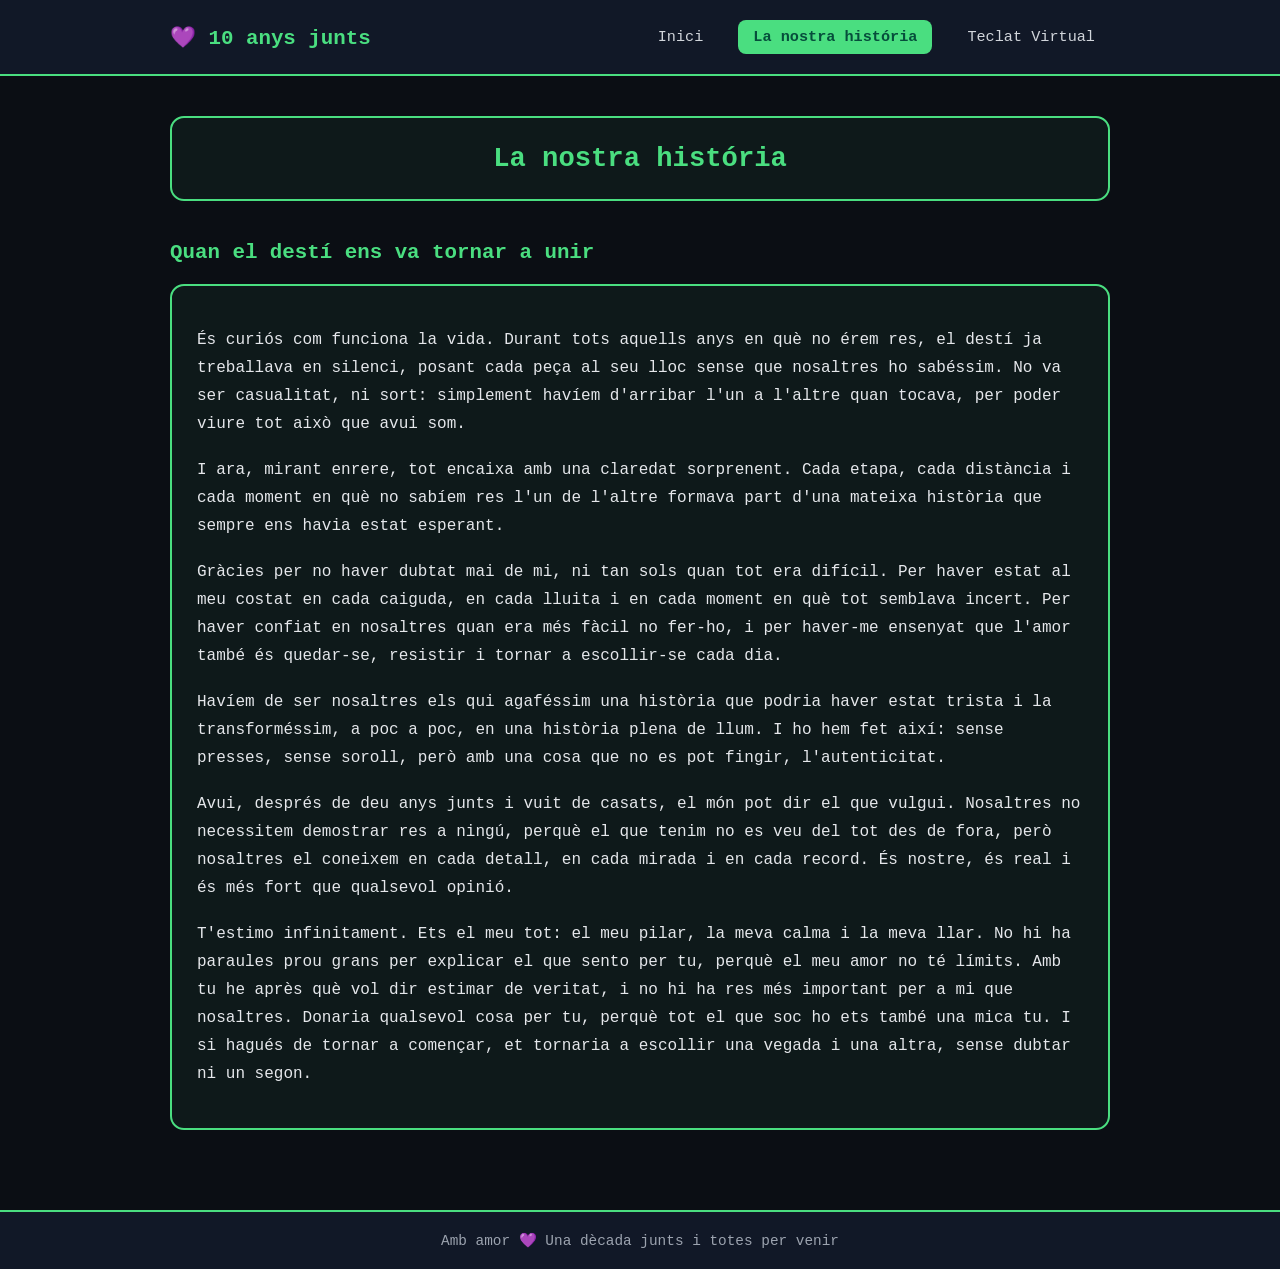
==== historia.html @ 13fd63a6 "Initial commit: 10 years anniversary website with hero section, story page, and virtual keyboard" ====
<!DOCTYPE html>
<html lang="ca">
<head>
    <meta charset="UTF-8">
    <meta name="viewport" content="width=device-width, initial-scale=1.0">
    <title>La nostra história - 10 anys junts</title>
    <link rel="stylesheet" href="styles.css">
</head>
<body>
    <header>
        <div class="container header-content">
            <a href="index.html" class="logo">💜 10 anys junts</a>
            <div class="hamburger">
                <span></span>
                <span></span>
                <span></span>
            </div>
            <nav>
                <a href="index.html">Inici</a>
                <a href="historia.html" class="active">La nostra história</a>
                <a href="teclat.html">Teclat Virtual</a>
            </nav>
        </div>
    </header>

    <main>
        <div class="container">
            <h1>La nostra história</h1>
            
            <section class="section">
                <h2>Quan el destí ens va tornar a unir</h2>
                <div class="intro-text">
                    <p>És curiós com funciona la vida. Durant tots aquells anys en què no érem res, el destí ja treballava en silenci, posant cada peça al seu lloc sense que nosaltres ho sabéssim. No va ser casualitat, ni sort: simplement havíem d'arribar l'un a l'altre quan tocava, per poder viure tot això que avui som.</p>
                    
                    <p style="margin-top: 18px;">I ara, mirant enrere, tot encaixa amb una claredat sorprenent. Cada etapa, cada distància i cada moment en què no sabíem res l'un de l'altre formava part d'una mateixa història que sempre ens havia estat esperant.</p>
                    
                    <p style="margin-top: 18px;">Gràcies per no haver dubtat mai de mi, ni tan sols quan tot era difícil. Per haver estat al meu costat en cada caiguda, en cada lluita i en cada moment en què tot semblava incert. Per haver confiat en nosaltres quan era més fàcil no fer-ho, i per haver-me ensenyat que l'amor també és quedar-se, resistir i tornar a escollir-se cada dia.</p>
                    
                    <p style="margin-top: 18px;">Havíem de ser nosaltres els qui agaféssim una història que podria haver estat trista i la transforméssim, a poc a poc, en una història plena de llum. I ho hem fet així: sense presses, sense soroll, però amb una cosa que no es pot fingir, l'autenticitat.</p>
                    
                    <p style="margin-top: 18px;">Avui, després de deu anys junts i vuit de casats, el món pot dir el que vulgui. Nosaltres no necessitem demostrar res a ningú, perquè el que tenim no es veu del tot des de fora, però nosaltres el coneixem en cada detall, en cada mirada i en cada record. És nostre, és real i és més fort que qualsevol opinió.</p>
                    
                    <p style="margin-top: 18px;">T'estimo infinitament. Ets el meu tot: el meu pilar, la meva calma i la meva llar. No hi ha paraules prou grans per explicar el que sento per tu, perquè el meu amor no té límits. Amb tu he après què vol dir estimar de veritat, i no hi ha res més important per a mi que nosaltres. Donaria qualsevol cosa per tu, perquè tot el que soc ho ets també una mica tu. I si hagués de tornar a començar, et tornaria a escollir una vegada i una altra, sense dubtar ni un segon.</p>
                </div>
            </section>
        </div>
    </main>

    <footer>
        <p>Amb amor 💜 Una dècada junts i totes per venir</p>
    </footer>

    <script src="script.js"></script>
</body>
</html>
---- styles.css ----
* {
    margin: 0;
    padding: 0;
    box-sizing: border-box;
}

body {
    background: #0b0e14;
    color: #d1d5db;
    font-family: 'Fira Code', 'Courier New', monospace;
    display: flex;
    flex-direction: column;
    min-height: 100vh;
}

.container {
    max-width: 980px;
    width: 100%;
    margin: 0 auto;
    padding: 0 20px;
}

/* HEADER Y NAVEGACIÓN */
header {
    background: #111827;
    border-bottom: 2px solid #4ade80;
    padding: 20px 0;
    position: sticky;
    top: 0;
    z-index: 100;
}

.header-content {
    display: flex;
    justify-content: space-between;
    align-items: center;
}

.logo {
    font-size: 1.3rem;
    color: #4ade80;
    font-weight: bold;
    text-decoration: none;
}

nav {
    display: flex;
    gap: 20px;
}

nav a {
    color: #d1d5db;
    text-decoration: none;
    padding: 8px 15px;
    border-radius: 8px;
    transition: all 0.3s ease;
    font-size: 0.95rem;
}

nav a:hover,
nav a.active {
    background: #4ade80;
    color: #064e3b;
    font-weight: bold;
}

.hamburger {
    display: none;
    flex-direction: column;
    cursor: pointer;
    gap: 5px;
}

.hamburger span {
    width: 25px;
    height: 3px;
    background: #4ade80;
    border-radius: 2px;
    transition: 0.3s;
}

/* HERO SECTION */
.hero-section {
    position: relative;
    width: 100%;
    height: 450px;
    margin-bottom: 40px;
    border-radius: 16px;
    overflow: hidden;
    box-shadow: 0 20px 50px rgba(74, 222, 128, 0.15);
}

.hero-image {
    width: 100%;
    height: 100%;
    object-fit: cover;
    display: block;
}

.hero-overlay {
    position: absolute;
    top: 0;
    left: 0;
    width: 100%;
    height: 100%;
    background: rgba(0, 0, 0, 0.45);
    z-index: 1;
}

.hero-content {
    position: absolute;
    top: 0;
    left: 0;
    width: 100%;
    height: 100%;
    display: flex;
    flex-direction: column;
    justify-content: center;
    align-items: center;
    z-index: 2;
    text-align: center;
    padding: 40px 20px;
}

.hero-title {
    background: none;
    border: none;
    padding: 0;
    margin: 0;
    font-size: 2.8rem;
    color: #4ade80;
    font-weight: bold;
    text-shadow: 0 2px 10px rgba(0, 0, 0, 0.7);
}

.hero-subtitle {
    font-size: 1.8rem;
    color: #facc15;
    margin-top: 15px;
    text-shadow: 0 2px 10px rgba(0, 0, 0, 0.7);
    font-weight: bold;
}

.hero-text {
    font-size: 1.3rem;
    color: #e5e7eb;
    margin-top: 15px;
    text-shadow: 0 2px 10px rgba(0, 0, 0, 0.7);
}

/* MAIN CONTENT */
main {
    flex: 1;
    padding: 40px 20px;
}

h1 {
    color: #4ade80;
    background: rgba(74, 222, 128, 0.05);
    border: 2px solid #4ade80;
    border-radius: 14px;
    padding: 25px;
    text-align: center;
    font-size: 1.7rem;
    margin-bottom: 30px;
}

h2 {
    color: #4ade80;
    margin-top: 40px;
    margin-bottom: 20px;
    font-size: 1.3rem;
}

h3 {
    color: #facc15;
    margin-top: 20px;
    margin-bottom: 10px;
}

.intro-text {
    background: rgba(74, 222, 128, 0.05);
    border: 2px solid #4ade80;
    border-radius: 14px;
    padding: 25px;
    line-height: 1.75;
    color: #e5e7eb;
    margin-bottom: 30px;
}

.intro-text p {
    margin: 15px 0;
}

/* SECCIONES */
.section {
    margin: 40px 0;
}

.pdf-card {
    border: 2px solid #4ade80;
    border-radius: 16px;
    overflow: hidden;
    background: #111827;
}

.pdf-card iframe {
    width: 100%;
    min-height: 450px;
    border: none;
}

.pdf-footer {
    padding: 16px;
    background: #0b0e14;
    color: #d1d5db;
    display: flex;
    justify-content: space-between;
    align-items: center;
    flex-wrap: wrap;
    gap: 10px;
}

.pdf-footer a {
    color: #4ade80;
    text-decoration: none;
    font-weight: bold;
    transition: 0.3s;
}

.pdf-footer a:hover {
    text-shadow: 0 0 10px #4ade80;
}

.pdf-error {
    padding: 16px;
    background: #7f1d1d;
    color: #fee2e2;
    border-top: 1px solid #f87171;
    font-size: 0.95rem;
    display: none;
}

/* TECLADO */
.keyboard {
    background: #111827;
    padding: 22px;
    border-radius: 16px;
    border: 2px solid #4ade80;
    box-shadow: 0 0 20px rgba(74, 222, 128, 0.2);
    margin-bottom: 30px;
}

.key-row {
    display: flex;
    gap: 10px;
    flex-wrap: wrap;
    justify-content: center;
    margin-bottom: 12px;
}

.key {
    background: #0b0e14;
    border: 2px solid #4ade80;
    border-radius: 10px;
    padding: 14px 18px;
    color: #4ade80;
    cursor: pointer;
    font-weight: bold;
    font-family: 'Fira Code', monospace;
    transition: all 0.2s ease;
    min-width: 90px;
    text-align: center;
    font-size: 0.9rem;
}

.key:hover {
    background: #4ade80;
    color: #064e3b;
    transform: translateY(-3px);
    box-shadow: 0 8px 16px rgba(74, 222, 128, 0.35);
}

.key.special {
    background: #818cf8;
    border-color: #818cf8;
    color: white;
    min-width: 140px;
}

.key.wide {
    flex: 1;
    max-width: 340px;
}

.key-display {
    margin-top: 20px;
    padding: 18px;
    border: 2px dashed #4ade80;
    border-radius: 12px;
    min-height: 70px;
    display: flex;
    align-items: center;
    justify-content: center;
    color: #d1d5db;
    font-size: 1rem;
    text-align: center;
    background: rgba(74, 222, 128, 0.03);
}

/* GALERÍA DE FOTOS */
.music-player {
    margin-bottom: 25px;
}

.music-player iframe {
    width: 100%;
    height: 340px;
    border: 0;
    border-radius: 16px;
}

.photo-gallery {
    display: grid;
    grid-template-columns: repeat(auto-fit, minmax(220px, 1fr));
    gap: 20px;
}

.photo-card {
    background: #111827;
    border: 2px solid #4ade80;
    border-radius: 16px;
    overflow: hidden;
    cursor: pointer;
    transition: transform 0.25s ease, box-shadow 0.25s ease;
}

.photo-card:hover {
    transform: translateY(-4px);
    box-shadow: 0 18px 30px rgba(74, 222, 128, 0.15);
}

.photo-card img {
    width: 100%;
    height: 240px;
    object-fit: cover;
    display: block;
}

.photo-caption {
    padding: 16px;
    color: #e5e7eb;
    background: #0b0e14;
    line-height: 1.5;
}

.photo-caption strong {
    color: #facc15;
}

/* MODAL DE GALERÍA */
.gallery-modal {
    display: none;
    position: fixed;
    inset: 0;
    background: rgba(0, 0, 0, 0.92);
    z-index: 1000;
    justify-content: center;
    align-items: center;
    padding: 30px;
}

.gallery-modal.active {
    display: flex;
}

.gallery-modal-content {
    position: relative;
    max-width: 90%;
    max-height: 90%;
    width: 900px;
}

.gallery-modal-content img {
    width: 100%;
    height: auto;
    border-radius: 16px;
    display: block;
}

.gallery-close {
    position: absolute;
    top: -10px;
    right: -10px;
    width: 42px;
    height: 42px;
    background: #4ade80;
    color: #064e3b;
    border-radius: 50%;
    display: grid;
    place-items: center;
    font-size: 1.4rem;
    cursor: pointer;
    box-shadow: 0 8px 16px rgba(74, 222, 128, 0.25);
}

/* FOOTER */
footer {
    background: #111827;
    border-top: 2px solid #4ade80;
    padding: 20px;
    text-align: center;
    color: #9ca3af;
    font-size: 0.9rem;
}

/* RESPONSIVE */
@media (max-width: 768px) {
    .hero-section {
        height: 300px;
        margin-bottom: 30px;
    }

    .hero-title {
        font-size: 1.8rem;
    }

    .hero-subtitle {
        font-size: 1.2rem;
        margin-top: 10px;
    }

    .hero-text {
        font-size: 0.95rem;
        margin-top: 10px;
    }

    .hamburger {
        display: flex;
    }

    nav {
        display: none;
        position: absolute;
        top: 70px;
        right: 20px;
        background: #111827;
        flex-direction: column;
        gap: 10px;
        padding: 15px;
        border: 2px solid #4ade80;
        border-radius: 8px;
        z-index: 99;
        min-width: 200px;
    }

    nav.active {
        display: flex;
    }

    h1 {
        font-size: 1.3rem;
        padding: 15px;
    }

    h2 {
        font-size: 1.1rem;
    }

    .key {
        min-width: 70px;
        padding: 10px 12px;
        font-size: 0.8rem;
    }

    .key.wide {
        max-width: 100%;
    }

    .photo-gallery {
        grid-template-columns: repeat(auto-fit, minmax(150px, 1fr));
        gap: 12px;
    }

    .photo-card img {
        height: 150px;
    }

    .gallery-modal-content {
        width: 95%;
    }

    main {
        padding: 20px 15px;
    }
}

@media (max-width: 480px) {
    .hero-section {
        height: 220px;
        margin-bottom: 20px;
    }

    .hero-title {
        font-size: 1.3rem;
    }

    .hero-subtitle {
        font-size: 0.95rem;
        margin-top: 8px;
    }

    .hero-text {
        font-size: 0.8rem;
        margin-top: 8px;
    }

    .logo {
        font-size: 1rem;
    }

    h1 {
        font-size: 1.1rem;
        padding: 12px;
    }

    h2 {
        font-size: 1rem;
        margin-top: 30px;
    }

    .intro-text {
        padding: 15px;
        font-size: 0.95rem;
    }

    .key {
        min-width: 60px;
        padding: 8px 10px;
        font-size: 0.75rem;
    }

    .key-display {
        font-size: 0.9rem;
        min-height: 60px;
    }

    .music-player iframe {
        height: 220px;
    }

    .photo-gallery {
        grid-template-columns: repeat(auto-fit, minmax(120px, 1fr));
        gap: 10px;
    }

    .photo-card img {
        height: 120px;
    }

    nav {
        right: 10px;
    }
}
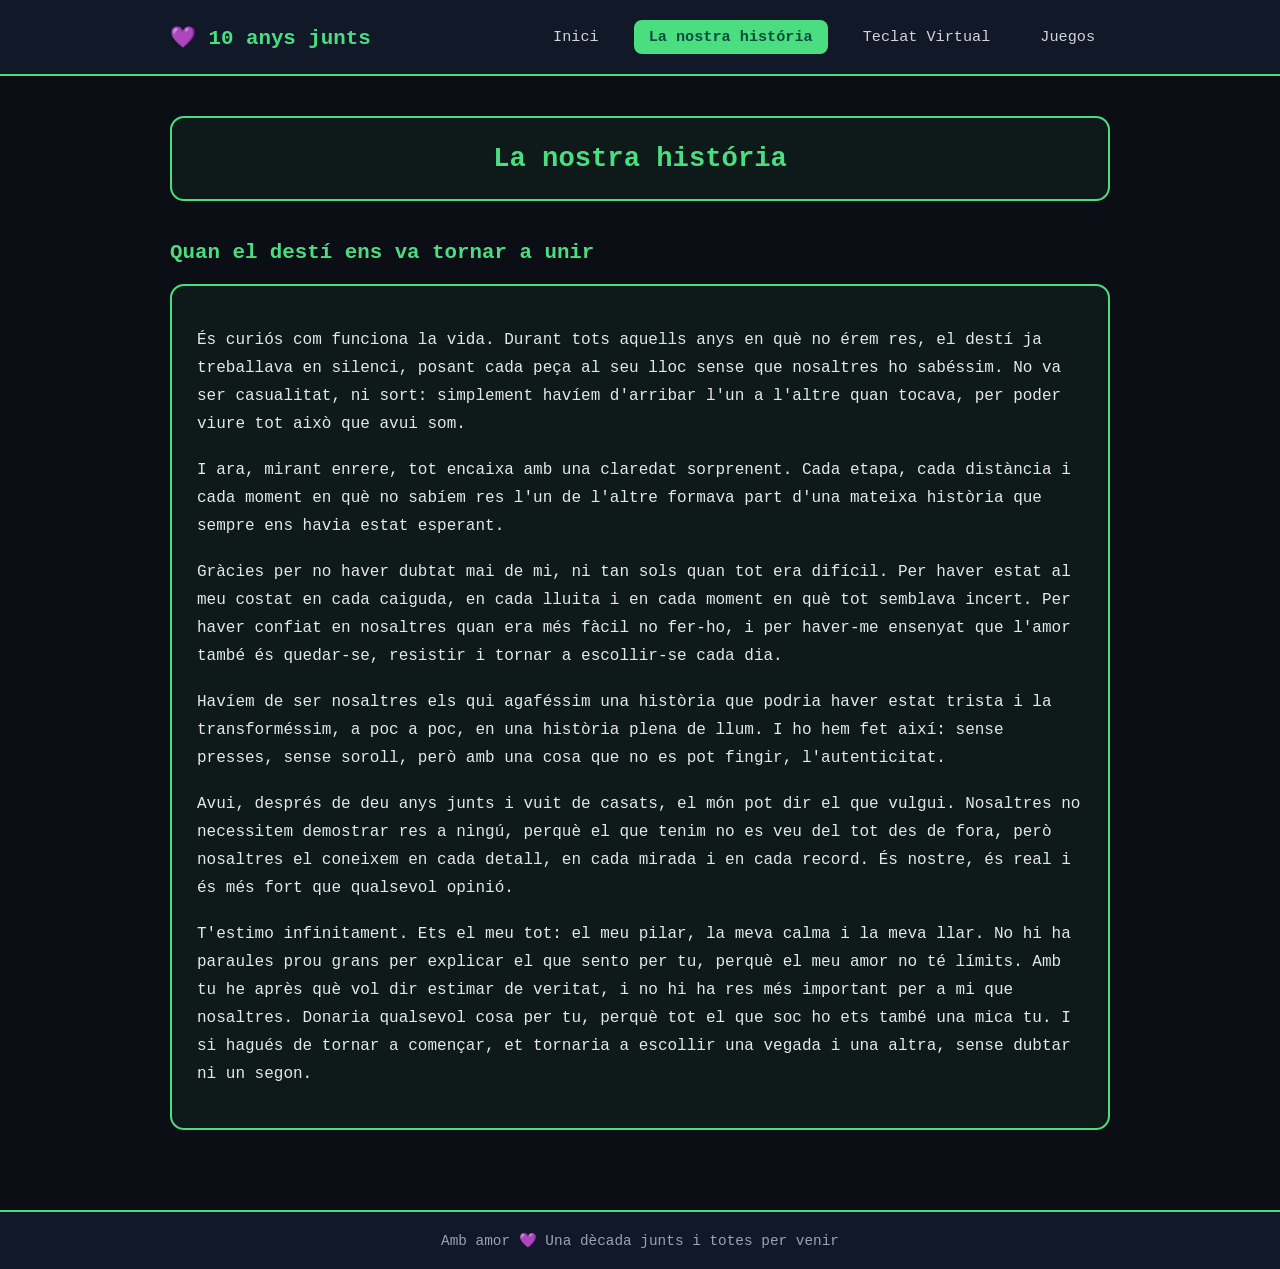
==== commit 35763898: "Agregar página de juegos: Memory y Quiz" ====
--- a/historia.html
+++ b/historia.html
@@ -19,6 +19,7 @@
                 <a href="index.html">Inici</a>
                 <a href="historia.html" class="active">La nostra história</a>
                 <a href="teclat.html">Teclat Virtual</a>
+                <a href="juegos.html">Juegos</a>
             </nav>
         </div>
     </header>
--- a/styles.css
+++ b/styles.css
@@ -310,7 +310,9 @@
 
 /* GALERÍA DE FOTOS */
 .music-player {
-    margin-bottom: 25px;
+    margin-bottom: 0;
+    height: 0;
+    overflow: hidden;
 }
 
 .music-player iframe {
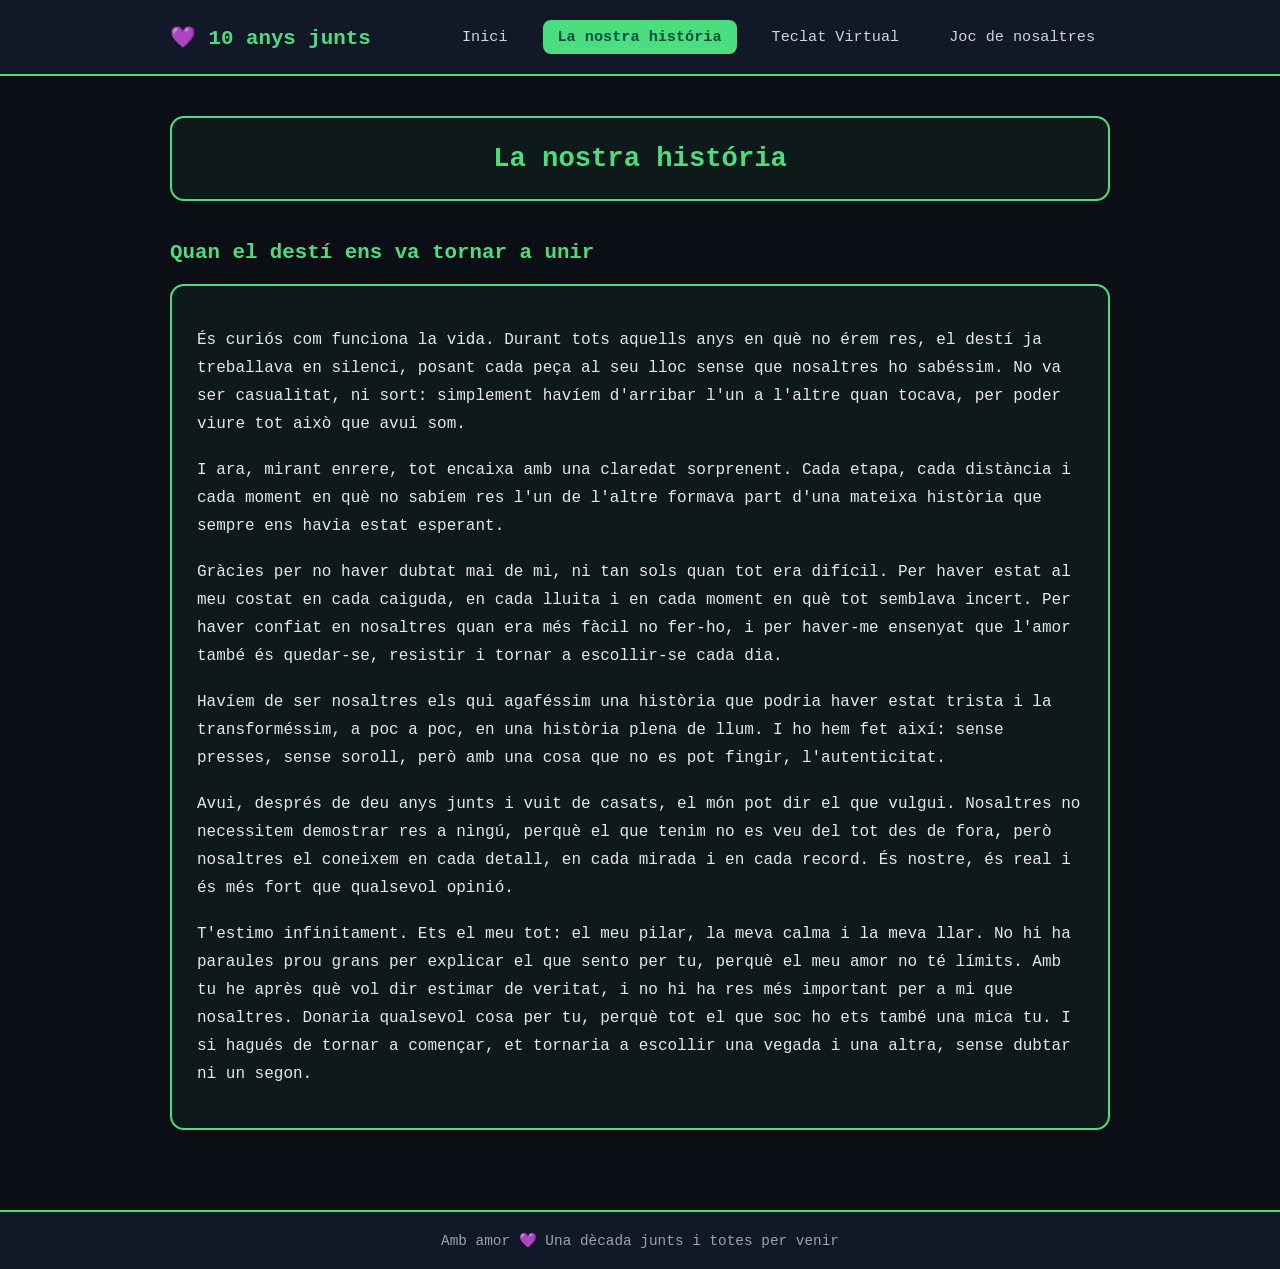
==== commit 561e4c21: "Cambiar 'Juegos' por 'Joc de nosaltres' en la navegación" ====
--- a/historia.html
+++ b/historia.html
@@ -19,7 +19,7 @@
                 <a href="index.html">Inici</a>
                 <a href="historia.html" class="active">La nostra história</a>
                 <a href="teclat.html">Teclat Virtual</a>
-                <a href="juegos.html">Juegos</a>
+                <a href="juegos.html">Joc de nosaltres</a>
             </nav>
         </div>
     </header>
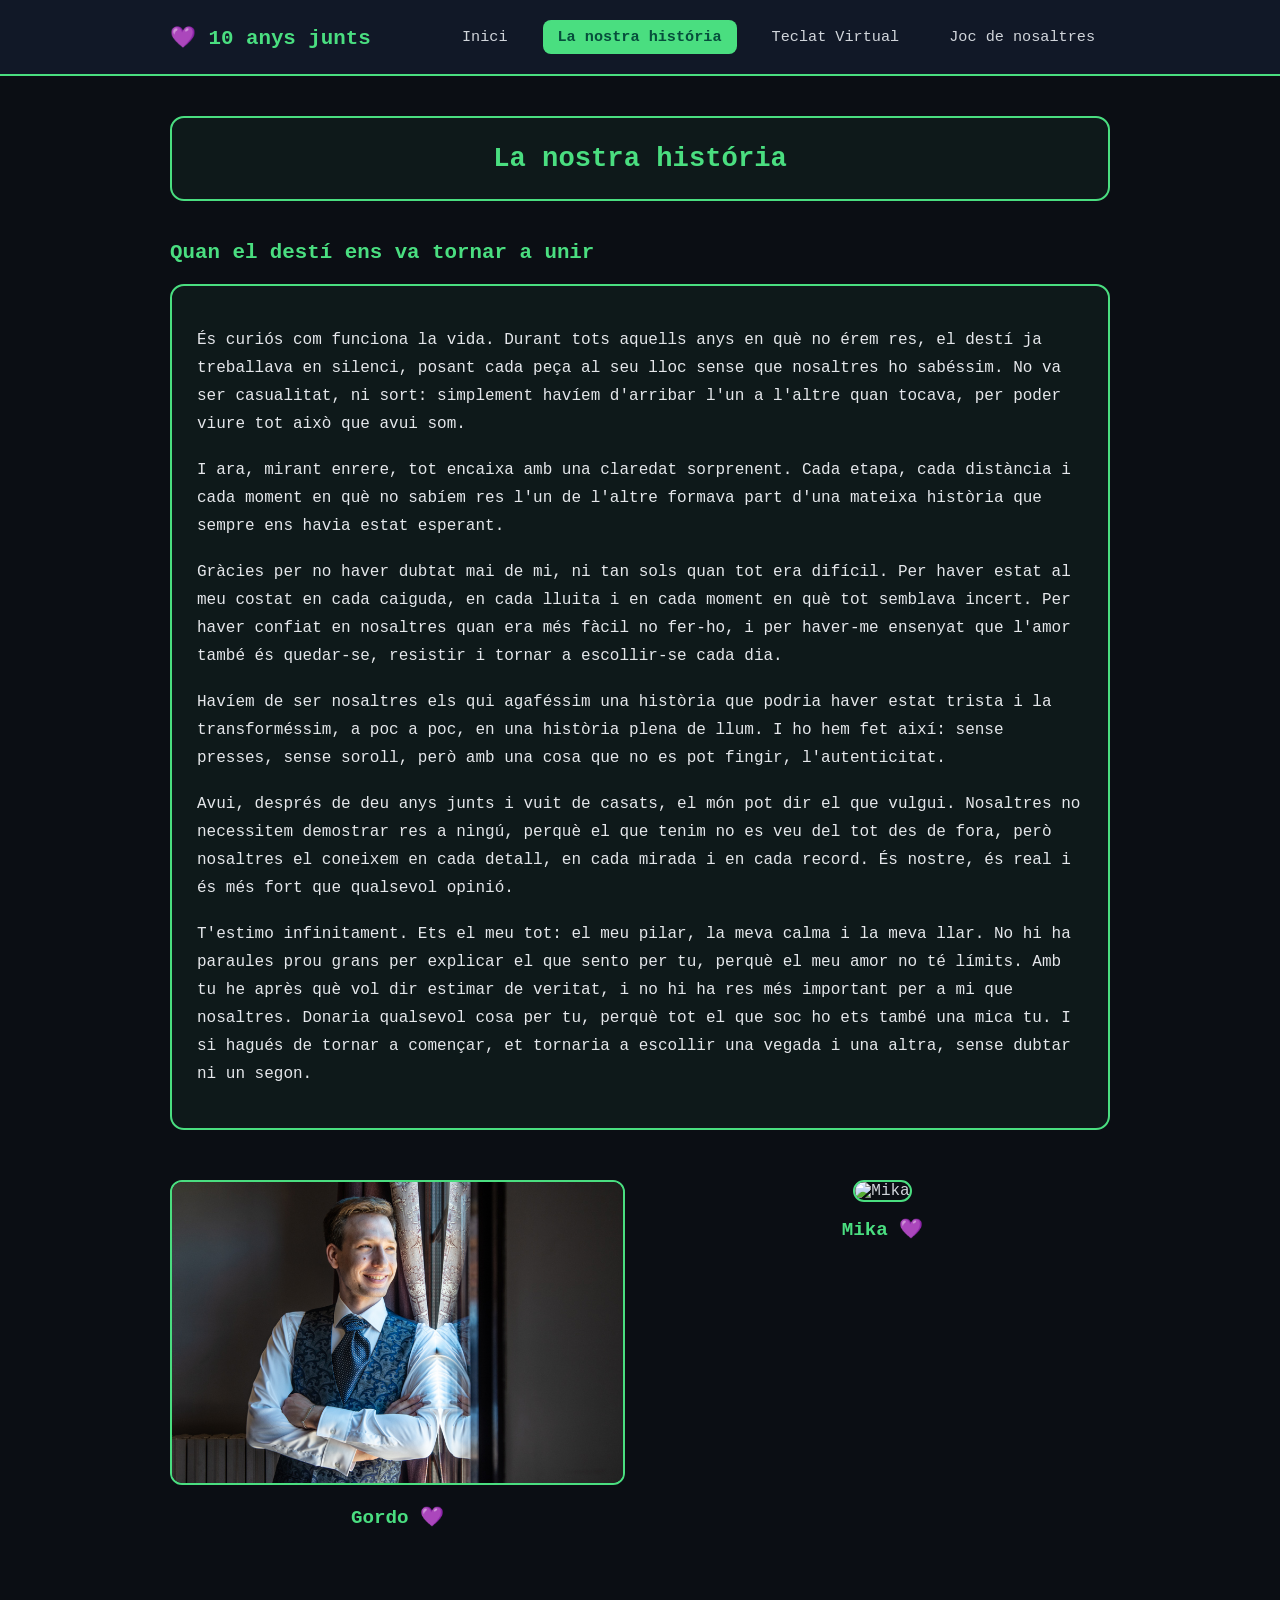
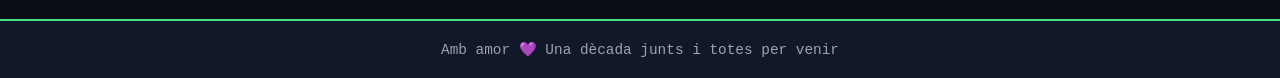
==== commit ab2fc8a2: "Agregar fotos de Gordo y Mika en la página de Historia" ====
--- a/historia.html
+++ b/historia.html
@@ -43,6 +43,17 @@
                     
                     <p style="margin-top: 18px;">T'estimo infinitament. Ets el meu tot: el meu pilar, la meva calma i la meva llar. No hi ha paraules prou grans per explicar el que sento per tu, perquè el meu amor no té límits. Amb tu he après què vol dir estimar de veritat, i no hi ha res més important per a mi que nosaltres. Donaria qualsevol cosa per tu, perquè tot el que soc ho ets també una mica tu. I si hagués de tornar a començar, et tornaria a escollir una vegada i una altra, sense dubtar ni un segon.</p>
                 </div>
+
+                <div style="display: grid; grid-template-columns: repeat(auto-fit, minmax(250px, 1fr)); gap: 30px; margin-top: 50px;">
+                    <div style="text-align: center;">
+                        <img src="assets/Gordo.jpg" alt="Gordo" style="width: 100%; height: auto; border-radius: 12px; border: 2px solid #4ade80; max-height: 400px; object-fit: cover;">
+                        <h3 style="color: #4ade80; margin-top: 15px; font-size: 1.2rem;">Gordo 💜</h3>
+                    </div>
+                    <div style="text-align: center;">
+                        <img src="assets/Mika.jpg" alt="Mika" style="width: 100%; height: auto; border-radius: 12px; border: 2px solid #4ade80; max-height: 400px; object-fit: cover;">
+                        <h3 style="color: #4ade80; margin-top: 15px; font-size: 1.2rem;">Mika 💜</h3>
+                    </div>
+                </div>
             </section>
         </div>
     </main>
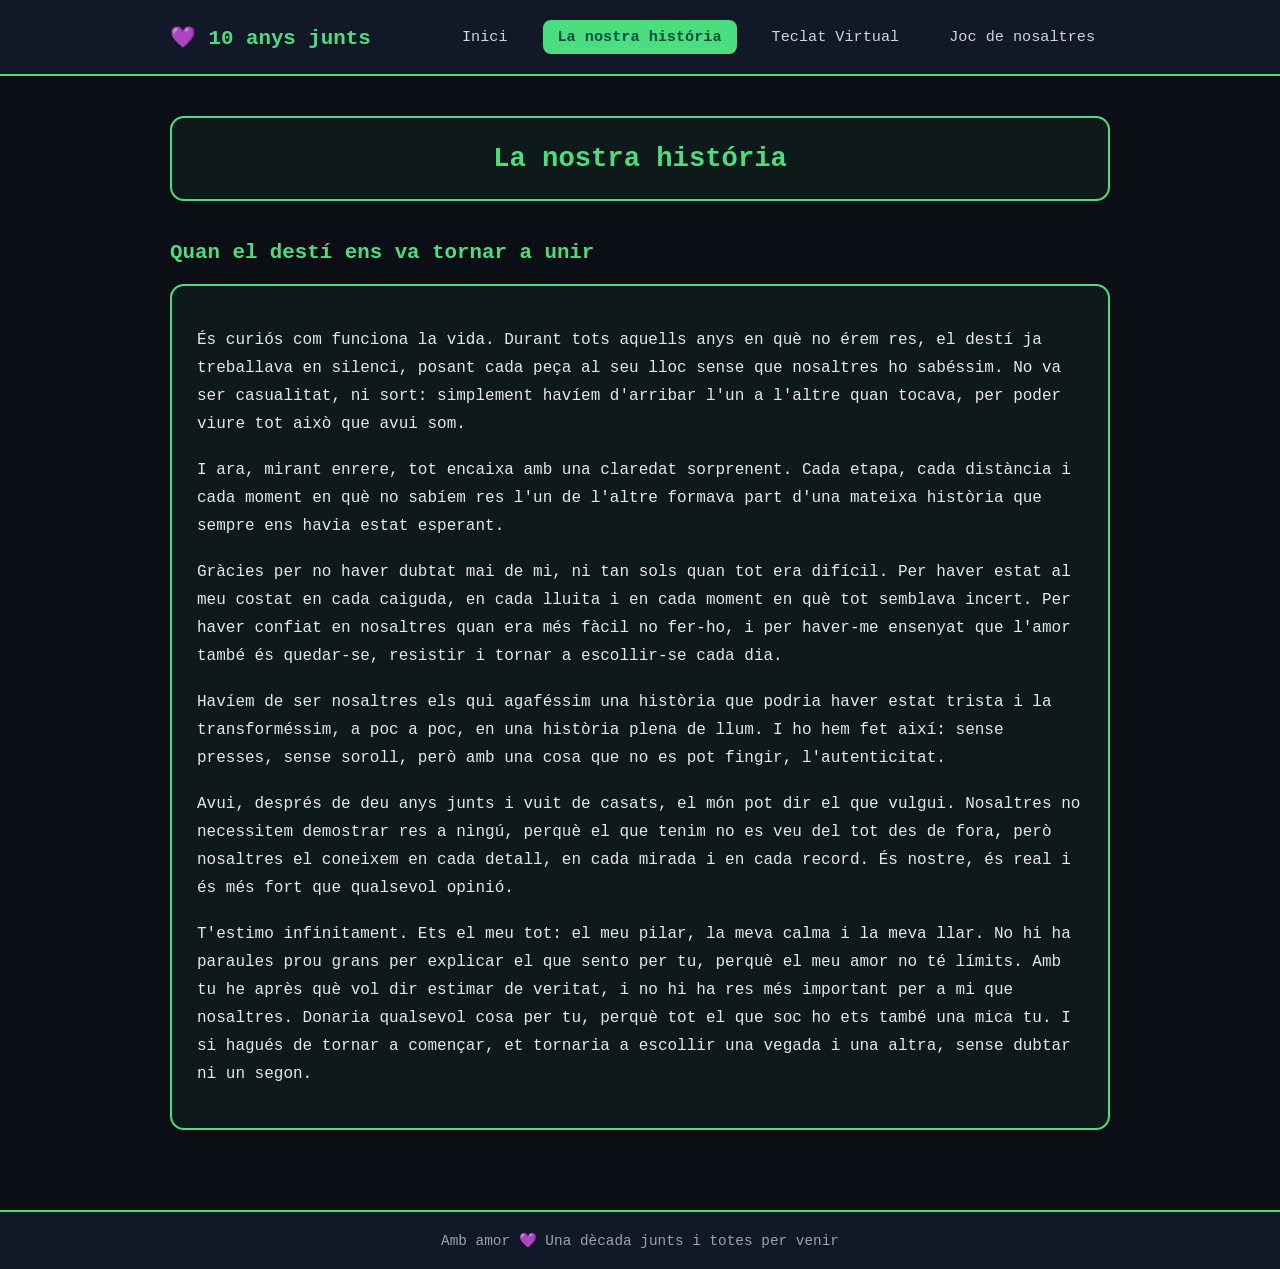
==== commit 5a6ba751: "Deploy site updates to GitHub Pages" ====
--- a/historia.html
+++ b/historia.html
@@ -44,16 +44,6 @@
                     <p style="margin-top: 18px;">T'estimo infinitament. Ets el meu tot: el meu pilar, la meva calma i la meva llar. No hi ha paraules prou grans per explicar el que sento per tu, perquè el meu amor no té límits. Amb tu he après què vol dir estimar de veritat, i no hi ha res més important per a mi que nosaltres. Donaria qualsevol cosa per tu, perquè tot el que soc ho ets també una mica tu. I si hagués de tornar a començar, et tornaria a escollir una vegada i una altra, sense dubtar ni un segon.</p>
                 </div>
 
-                <div style="display: grid; grid-template-columns: repeat(auto-fit, minmax(250px, 1fr)); gap: 30px; margin-top: 50px;">
-                    <div style="text-align: center;">
-                        <img src="assets/Gordo.jpg" alt="Gordo" style="width: 100%; height: auto; border-radius: 12px; border: 2px solid #4ade80; max-height: 400px; object-fit: cover;">
-                        <h3 style="color: #4ade80; margin-top: 15px; font-size: 1.2rem;">Gordo 💜</h3>
-                    </div>
-                    <div style="text-align: center;">
-                        <img src="assets/Mika.jpg" alt="Mika" style="width: 100%; height: auto; border-radius: 12px; border: 2px solid #4ade80; max-height: 400px; object-fit: cover;">
-                        <h3 style="color: #4ade80; margin-top: 15px; font-size: 1.2rem;">Mika 💜</h3>
-                    </div>
-                </div>
             </section>
         </div>
     </main>
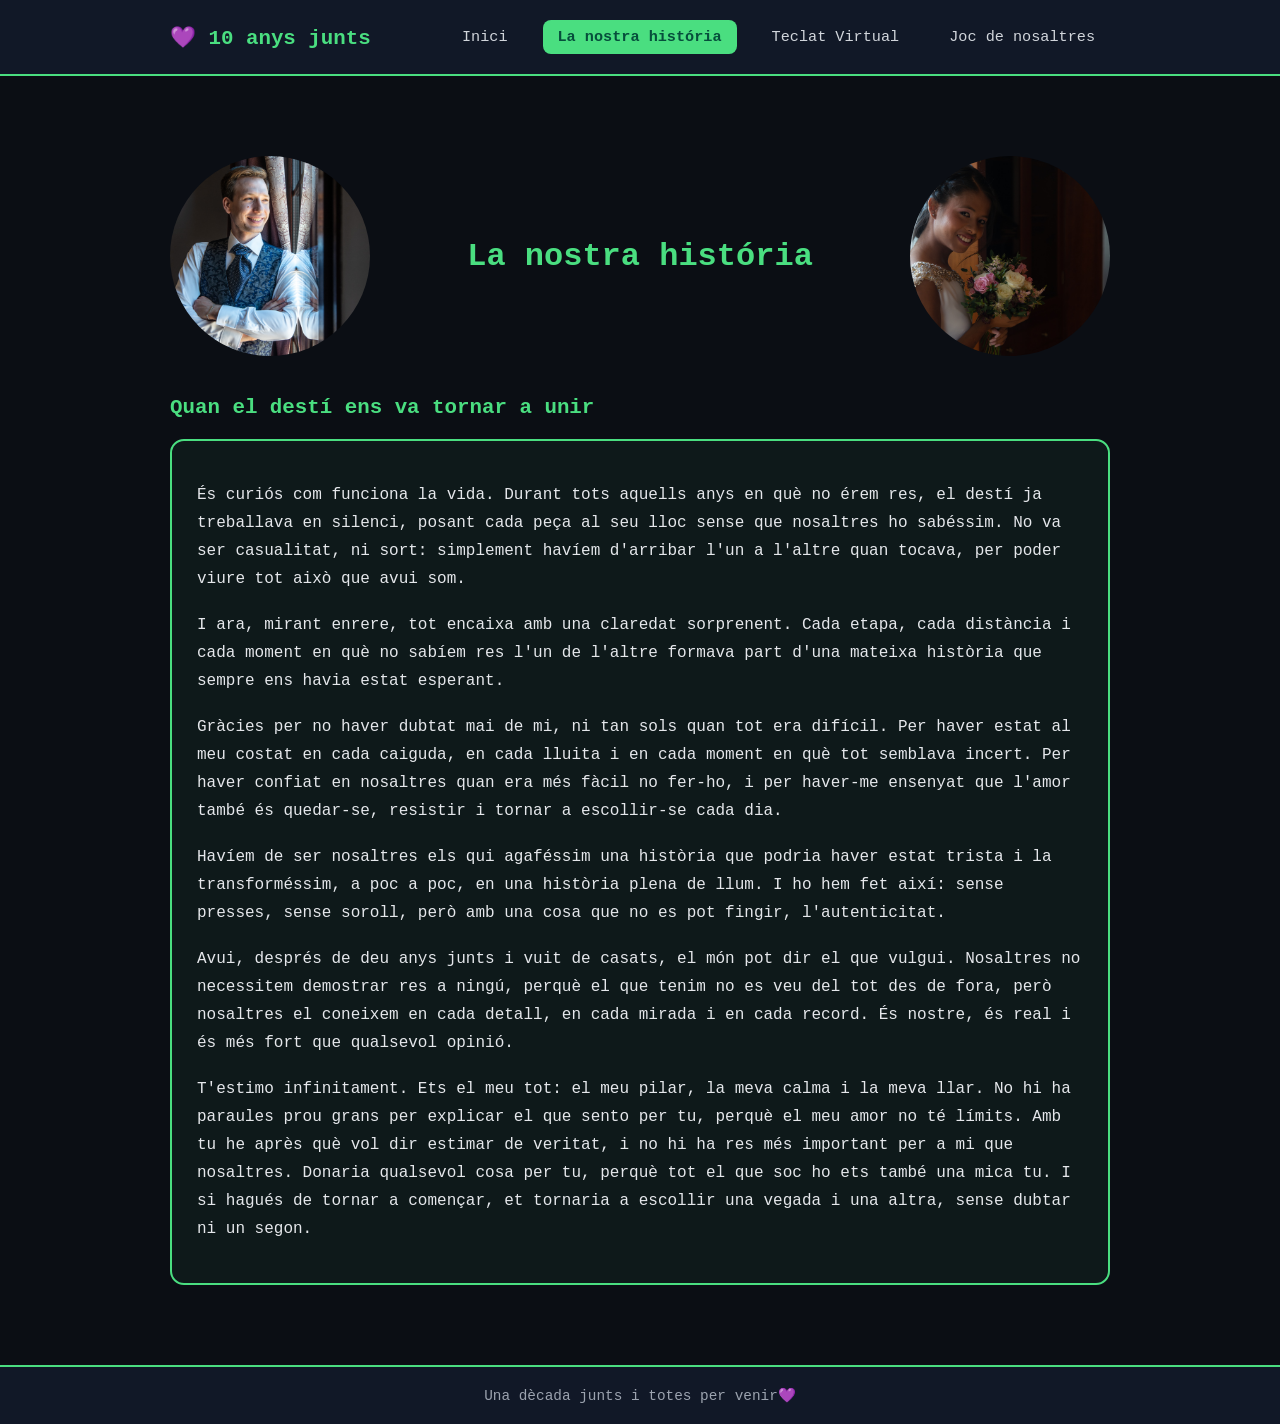
==== commit 9aa6c8b4: "feat: add changes" ====
--- a/historia.html
+++ b/historia.html
@@ -26,8 +26,12 @@
 
     <main>
         <div class="container">
-            <h1>La nostra história</h1>
-            
+            <div style="display: flex; flex-direction: row; align-items: center; gap: 20px; margin-top: 40px;">
+                <img style="width: 200px; height: 200px; object-fit: cover; border-radius: 50%;" src="assets/Gordo.jpg" alt="Foto Gordo">
+                <h1 style="color: #4ade80; margin: 0; font-size: 2rem; flex: 1; border: none; background: none;">La nostra história</h1>
+                <img style="width: 200px; height: 200px; object-fit: cover; border-radius: 50%;" src="assets/mika.jpg" alt="Foto Mika">
+            </div>
+
             <section class="section">
                 <h2>Quan el destí ens va tornar a unir</h2>
                 <div class="intro-text">
@@ -49,7 +53,7 @@
     </main>
 
     <footer>
-        <p>Amb amor 💜 Una dècada junts i totes per venir</p>
+        <p>Una dècada junts i totes per venir💜</p>
     </footer>
 
     <script src="script.js"></script>
